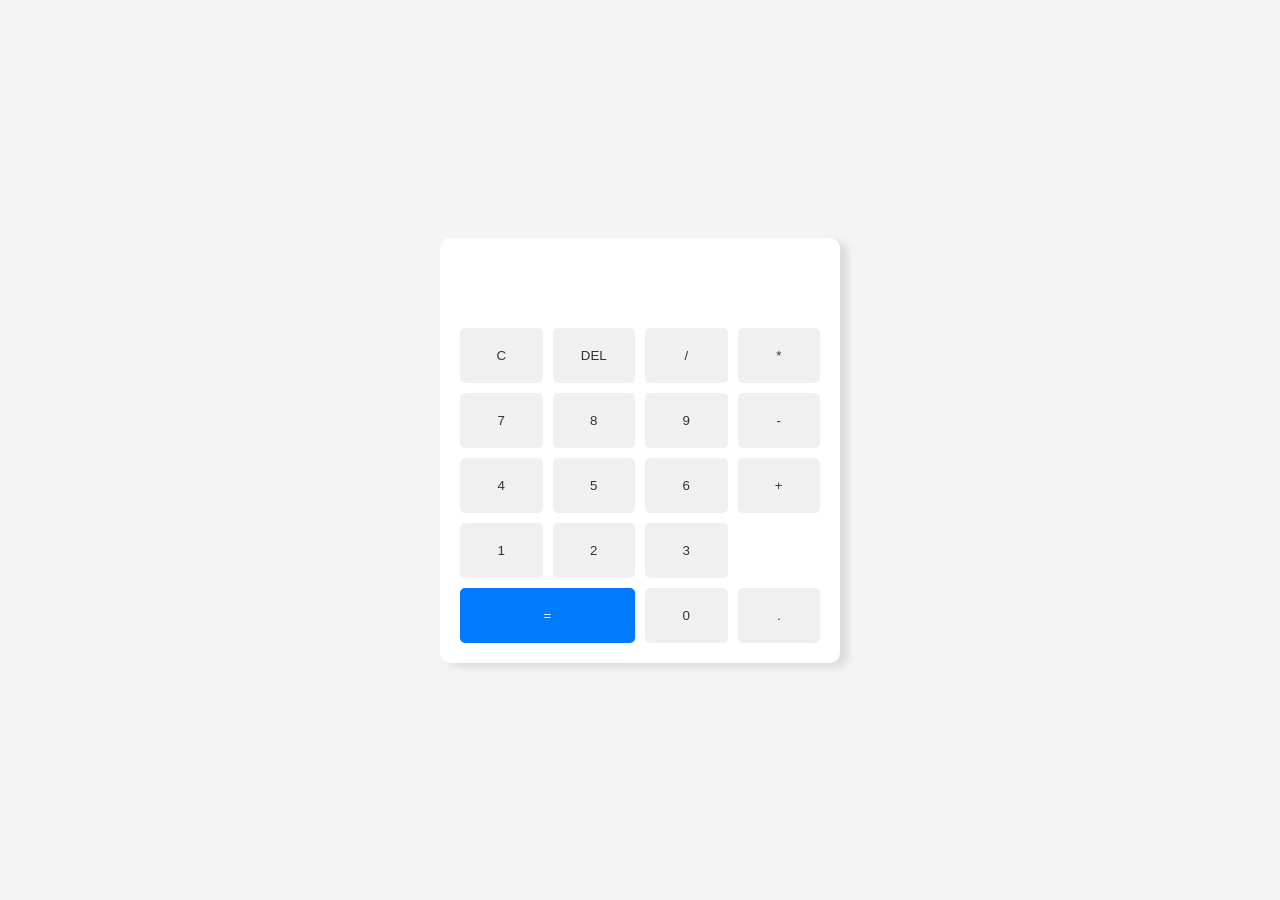
==== Unidad2_7-10-24/index.html @ cdf9524e "Leo 71024" ====
<!DOCTYPE html>
<html lang="en">
<head>
    <meta charset="UTF-8">
    <meta name="viewport" content="width=device-width, initial-scale=1.0">
    <title>Caculadora sencilla</title>
    <link rel="stylesheet" href="styles.css">
</head>
<body>
    <div class="calculator">
        <input type="text" id="display" class="calculator-screen" value="" disabled>
        <div class="calculator-buttons">
            <button class="button" onclick="clearDisplay()">C</button>
            <button class="button" onclick="deleteLast()">DEL</button>
            <button class="button" onclick="appendToDisplay('/')">/</button>
            <button class="button" onclick="appendToDisplay('*')">*</button>

            <button class="button" onclick="appendToDisplay('7')">7</button>
            <button class="button" onclick="appendToDisplay('8')">8</button> 
            <button class="button" onclick="appendToDisplay('9')">9</button>
            <button class="button" onclick="appendToDisplay('-')">-</button>

            <button class="button" onclick="appendToDisplay('4')">4</button>
            <button class="button" onclick="appendToDisplay('5')">5</button>
            <button class="button" onclick="appendToDisplay('6')">6</button>
            <button class="button" onclick="appendToDisplay('+')">+</button>

            <button class="button" onclick="appendToDisplay('1')">1</button> 
            <button class="button" onclick="appendToDisplay('2')">2</button>
            <button class="button" onclick="appendToDisplay('2')">3</button>
            <button class="button equal-button" onclick="calculateResult()">=</button>
            
            <button class="button" onclick="appendToDisplay('0')">0</button>
            <button class="button" onclick="appendToDisplay('.')">.</button>
        </div>
    </div>
    <script src="script.js"></script>
</body>
</html>
---- Unidad2_7-10-24/styles.css ----
* {
box-sizing: border-box;

}

body {
    display: flex;
    justify-content: center;
    align-items: center;
    height: 100vh;
    margin: 0;
    background-color: #f4f4f4; font-family: Arial, sans-serif;
}



.calculator {
    width: 100%;
    max-width: 400px;
    background-color:#fff;
    padding: 20px;
    border-radius: 10px;
    box-shadow: 8px 4px 8px rgba(0, 0, 0, 0.1);
}

.calculator-screen {
    width: 100%;
    height: 50px;
    background-color: white;
    color: rgb(0, 0, 0);
    text-align: right;
    padding: 10px;
    font-size: 1.5 rem;
    border: none;
    border-radius: 5px;
    margin-bottom: 20px;
}

.calculator-buttons {
    display: grid;
    grid-template-columns: repeat(4, 1fr);
    gap: 10px;
}

.button {
    padding: 20px;
    font-size: 1.5 rem;
    border: none;
    border-radius: 5px;
    background-color: #f0f0f0;
    color: #333;
    cursor: pointer;
    transition: backgraund-color 0.3s ;
}

.button:hover {
    background-color: #ddd;
}

.equal-button {
    grid-column: span 2;
    background-color: #007bff;
    color: white;
}

.equal-button:hover{
    background-color: #0056b3;
}

@media (max-width: 600px) {
    .calculator{
        padding: 10px;
    }

    .calculator-screen{
        height: 40px;
        font-size: 1.2rem;
    }

    .button{
        padding: 15px;
        font-size: 1rem;
    }
}
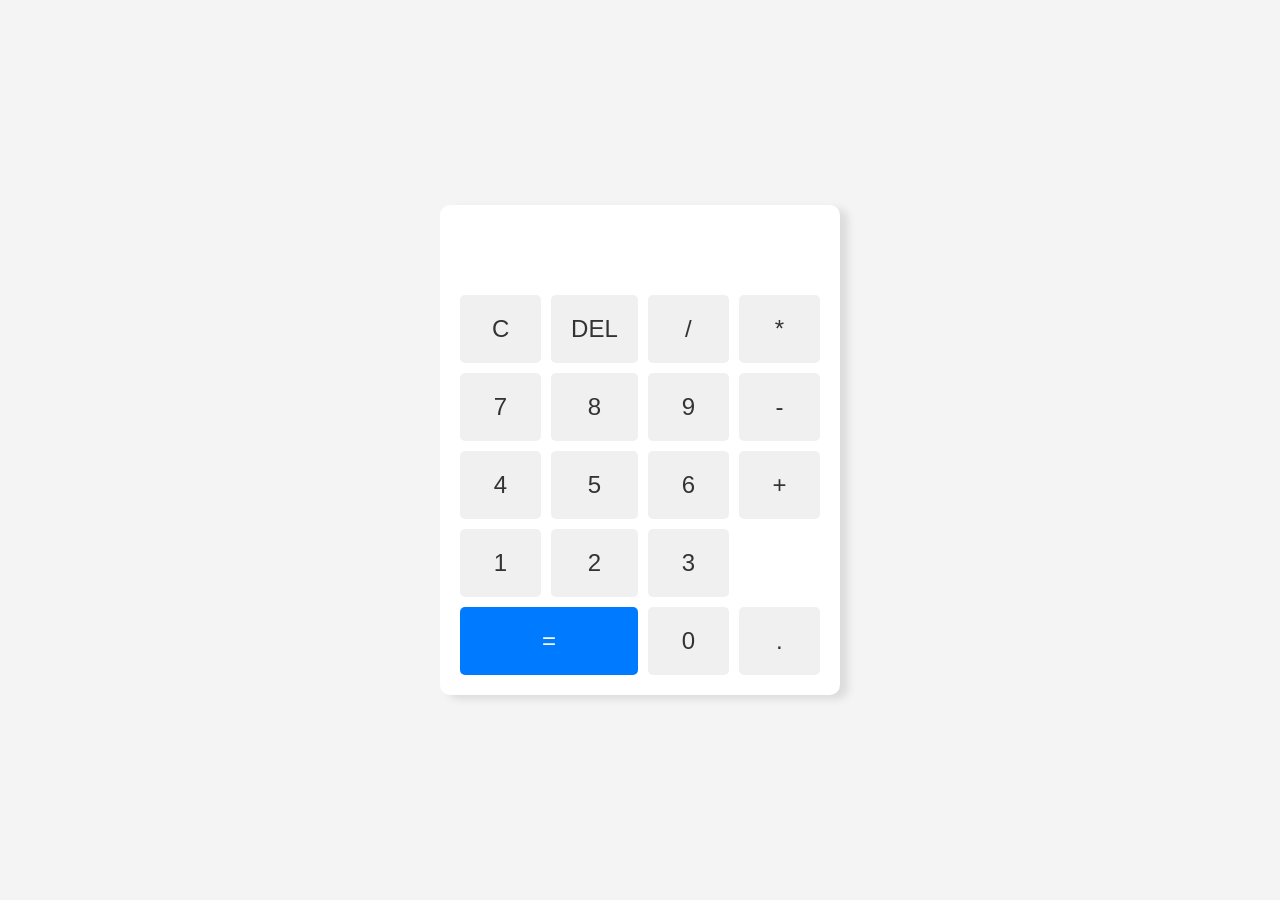
==== commit 98c1deed: "Leo 9/10/24" ====
--- a/Unidad2_7-10-24/index.html
+++ b/Unidad2_7-10-24/index.html
@@ -1,5 +1,5 @@
 <!DOCTYPE html>
-<html lang="en">
+<html lang="es">
 <head>
     <meta charset="UTF-8">
     <meta name="viewport" content="width=device-width, initial-scale=1.0">
@@ -27,7 +27,7 @@
 
             <button class="button" onclick="appendToDisplay('1')">1</button> 
             <button class="button" onclick="appendToDisplay('2')">2</button>
-            <button class="button" onclick="appendToDisplay('2')">3</button>
+            <button class="button" onclick="appendToDisplay('3')">3</button>
             <button class="button equal-button" onclick="calculateResult()">=</button>
             
             <button class="button" onclick="appendToDisplay('0')">0</button>
--- a/Unidad2_7-10-24/styles.css
+++ b/Unidad2_7-10-24/styles.css
@@ -31,7 +31,7 @@
     color: rgb(0, 0, 0);
     text-align: right;
     padding: 10px;
-    font-size: 1.5 rem;
+    font-size: 1.5rem;
     border: none;
     border-radius: 5px;
     margin-bottom: 20px;
@@ -45,7 +45,7 @@
 
 .button {
     padding: 20px;
-    font-size: 1.5 rem;
+    font-size: 1.5rem;
     border: none;
     border-radius: 5px;
     background-color: #f0f0f0;
